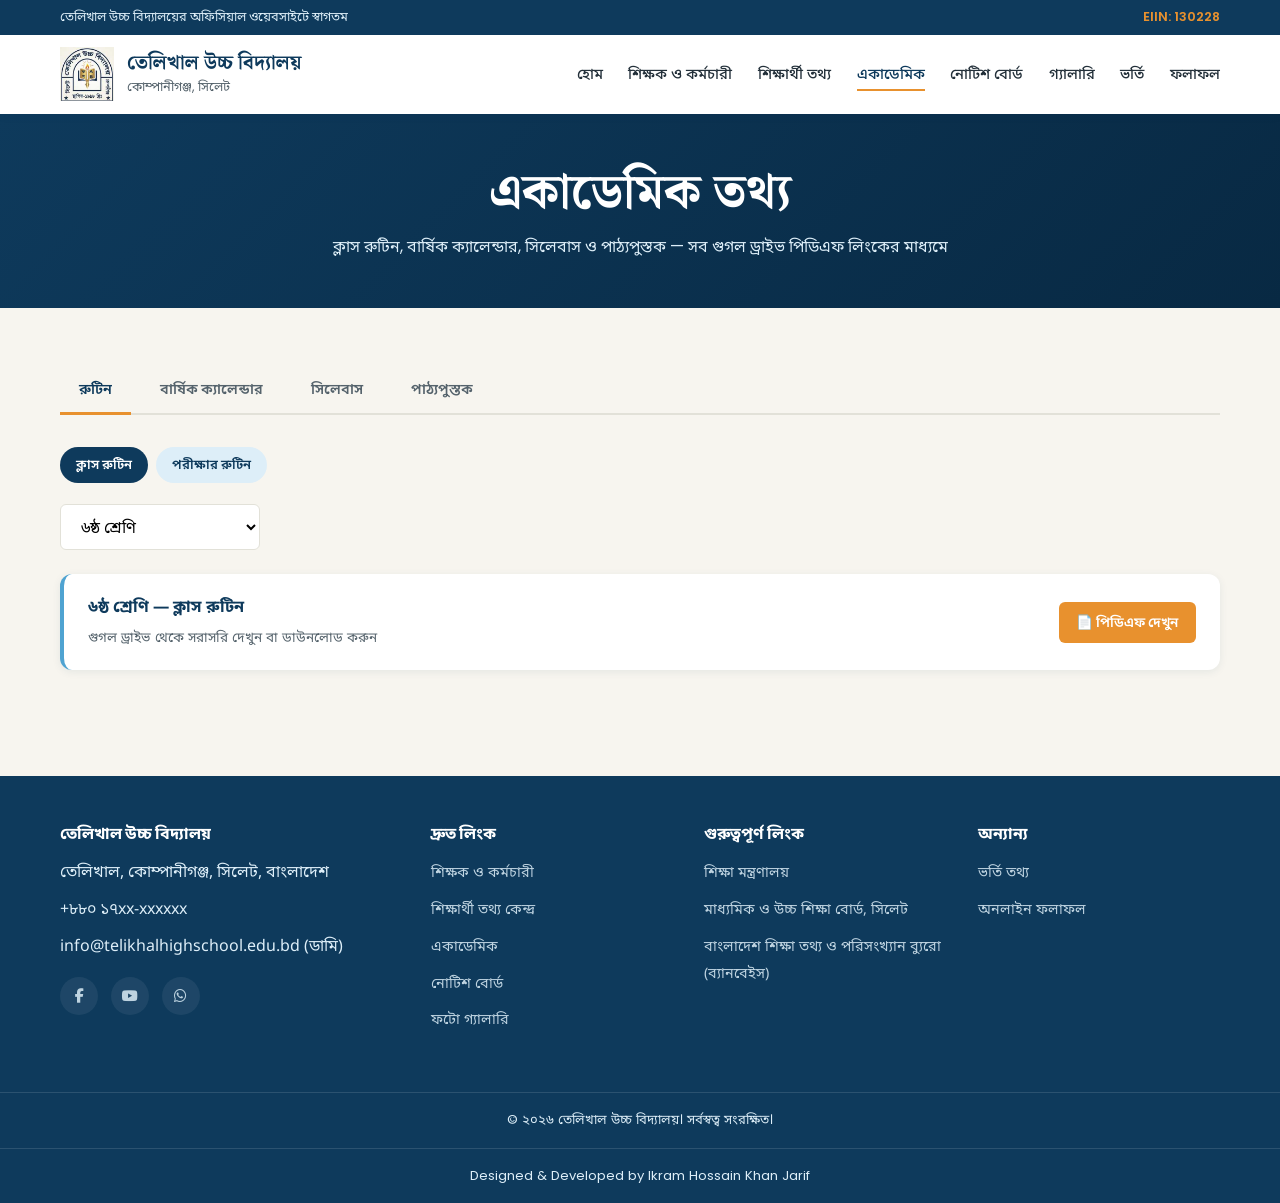
==== academic.html @ de949cfe "Add files via upload" ====
<!DOCTYPE html>
<html lang="bn">
<head>
<meta charset="UTF-8">
<meta name="viewport" content="width=device-width, initial-scale=1.0">
<meta name="color-scheme" content="light">
<title>একাডেমিক | তেলিখাল উচ্চ বিদ্যালয়</title>
<meta name="description" content="তেলিখাল উচ্চ বিদ্যালয়ের ক্লাস রুটিন, বার্ষিক ক্যালেন্ডার, সিলেবাস ও পাঠ্যপুস্তক">
<link rel="icon" href="assets/images/logo/school-logo.png" type="image/png">
<link rel="preconnect" href="https://fonts.googleapis.com">
<link href="https://fonts.googleapis.com/css2?family=Noto+Serif+Bengali:wght@500;600;700&family=Noto+Sans+Bengali:wght@400;500;600;700&family=Poppins:wght@400;500;600;700&display=swap" rel="stylesheet">
<link rel="stylesheet" href="https://cdnjs.cloudflare.com/ajax/libs/font-awesome/6.7.2/css/all.min.css" > 
<link rel="stylesheet" href="assets/css/base.css">
<link rel="stylesheet" href="assets/css/layout.css">
<link rel="stylesheet" href="assets/css/components.css">
<link rel="stylesheet" href="assets/css/pages/teachers.css">
<link rel="stylesheet" href="assets/css/pages/academic.css">
</head>
<body>

<!-- ===================== Header ===================== -->
<header class="site-header">
  <div class="header-top">
    <div class="container">
      <span>তেলিখাল উচ্চ বিদ্যালয়ের অফিসিয়াল ওয়েবসাইটে স্বাগতম</span>
      <span class="eiin school-eiin">EIIN: ...</span>
    </div>
  </div>
  <div class="header-main">
    <div class="container">
      <div class="brand">
        <!-- ছবির স্পেসিফিকেশন (লোগো): ফরম্যাট PNG (transparent) অথবা SVG — WebP নয়, কারণ লোগো ছোট ও transparency/sharpness জরুরি
             ডাইমেনশন: 512x512px সোর্স (দেখানো হয় 54x54px এ) | ম্যাক্স সাইজ: ~30-50KB (SVG হলে আরও ছোট) -->
        <img class="school-logo" src="assets/images/logo/school-logo.png" alt="স্কুল লোগো" onerror="this.src='https://via.placeholder.com/54x54.png?text=Logo'">
        <div class="brand-name">
          <h1 class="school-name-bn">তেলিখাল উচ্চ বিদ্যালয়</h1>
          <p>কোম্পানীগঞ্জ, সিলেট</p>
        </div>
      </div>
      <nav class="navbar">
        <ul class="nav-list" id="nav-list"></ul>
      </nav>
      <button class="nav-toggle" aria-label="মেনু খুলুন"><span></span><span></span><span></span></button>
    </div>
  </div>
</header>

<!-- ===================== Page Banner ===================== -->
<section class="page-banner">
  <div class="container">
    <h1>একাডেমিক তথ্য</h1>
    <p>ক্লাস রুটিন, বার্ষিক ক্যালেন্ডার, সিলেবাস ও পাঠ্যপুস্তক — সব গুগল ড্রাইভ পিডিএফ লিংকের মাধ্যমে</p>
  </div>
</section>

<div class="container">
  <section class="section">

    <!-- Tabs -->
    <div class="academic-tabs">
      <button class="academic-tab-btn active" data-target="panel-routine">রুটিন</button>
      <button class="academic-tab-btn" data-target="panel-calendar">বার্ষিক ক্যালেন্ডার</button>
      <button class="academic-tab-btn" data-target="panel-syllabus">সিলেবাস</button>
      <button class="academic-tab-btn" data-target="panel-textbook">পাঠ্যপুস্তক</button>
    </div>

    <!-- ===== Routine Panel (২টা সাব-ট্যাব: ক্লাস রুটিন ও পরীক্ষার রুটিন) ===== -->
    <div class="academic-panel active" id="panel-routine">
      <div class="academic-subtabs">
        <button class="academic-subtab-btn active" data-subtarget="subpanel-class-routine">ক্লাস রুটিন</button>
        <button class="academic-subtab-btn" data-subtarget="subpanel-exam-routine">পরীক্ষার রুটিন</button>
      </div>

      <div class="academic-subpanel active" id="subpanel-class-routine">
        <div class="academic-selector" id="routine-selector"></div>
        <div id="routine-link-wrap"></div>
      </div>

      <div class="academic-subpanel" id="subpanel-exam-routine">
        <div class="academic-selector" id="exam-routine-selector"></div>
        <div id="exam-routine-link-wrap"></div>
      </div>
    </div>

    <!-- ===== Calendar Panel ===== -->
    <div class="academic-panel" id="panel-calendar">
      <div id="calendar-pdf-wrap"></div>

      <p class="routine-updated" id="academic-year-label" style="margin-top:2rem;"></p>
      <div class="section-title" style="text-align:left; margin-bottom:1rem;"><h3><span>গুরুত্বপূর্ণ দিন ও ইভেন্ট</span></h3></div>
      <div class="event-list" id="event-list"></div>

      <div class="section-title" style="text-align:left; margin: 2rem 0 1rem;"><h3><span>সাধারণ ছুটির তালিকা</span></h3></div>
      <div class="holiday-grid" id="holiday-grid"></div>
    </div>

    <!-- ===== Syllabus Panel ===== -->
    <div class="academic-panel" id="panel-syllabus">
      <div class="academic-selector" id="syllabus-selector"></div>
      <div class="subject-resource-list" id="syllabus-list-wrap"></div>
    </div>

    <!-- ===== Textbook Panel ===== -->
    <div class="academic-panel" id="panel-textbook">
      <div class="academic-selector" id="textbook-selector"></div>
      <div class="subject-resource-list" id="textbook-list-wrap"></div>
    </div>

  </section>
</div>

<!-- ===================== Footer ===================== -->
<footer class="site-footer">
  <div class="container footer-grid">
    <div>
      <h4 class="school-name-bn">তেলিখাল উচ্চ বিদ্যালয়</h4>
      <ul id="footer-contact"></ul>
      <div class="footer-social" id="footer-social"></div>
    </div>
    <div>
      <h4>দ্রুত লিংক</h4>
      <ul id="footer-quick-links"></ul>
    </div>
    <div>
      <h4>গুরুত্বপূর্ণ লিংক</h4>
      <ul id="footer-important-links"></ul>
    </div>
    <div>
      <h4>অন্যান্য</h4>
      <ul>
        <li><a href="admission.html">ভর্তি তথ্য</a></li>
        <li><a href="result.html">অনলাইন ফলাফল</a></li>
      </ul>
    </div>
  </div>
  <div class="footer-bottom">
    &copy; ২০২৬ তেলিখাল উচ্চ বিদ্যালয়। সর্বস্বত্ব সংরক্ষিত।
  </div>
  <div class="footer-bottom">
 <a href="https://jarif.is-a.dev" target="_blank" rel="noopener noreferrer">Designed & Developed by Ikram Hossain Khan Jarif</a>
  </div>
</footer>

<script type="module" src="assets/js/pages/academic.js"></script>
</body>
</html>
---- assets/css/base.css ----
/* =========================================================
   তেলিখাল উচ্চ বিদ্যালয় — Design Tokens
   ========================================================= */

:root {
  color-scheme: light; 

  /* ---- Core Palette ---- */
  --color-navy-deep:     #0E3A5C;  /*  প্রাইমারি, হেডার */
  --color-navy-darker:   #082943;  /*  hover/active শেড */
  --color-sky-blue:      #4FA3D1;  /*  সেকেন্ডারি */
  --color-sky-light:     #DDEEF8;  /*  ব্যাকগ্রাউন্ড টিন্ট */
  --color-amber:         #E8912E;  /* অ্যাকসেন্ট/CTA */
  --color-amber-dark:    #C97418;  /* amber hover */
  --color-paddy-green:   #4C8C6B;  
  --color-limestone:     #F7F5EF;  /*মূল ব্যাকগ্রাউন্ড */
  --color-white:         #FFFFFF;
  --color-ink:           #23303A;  /* মূল টেক্সট রঙ */
  --color-ink-soft:      #55636C;  /* সেকেন্ডারি টেক্সট */
  --color-border:        #E2E1D8;
  --color-danger:        #C0392B;

  /* ---- Typography ---- */
  --font-display: 'Noto Serif Bengali', 'Noto Sans Bengali', sans-serif; /* শিরোনাম  */
  --font-body:    'Noto Sans Bengali', 'Hind Siliguri', sans-serif;      /* মূল লেখা */
  --font-ui:      'Poppins', 'Noto Sans Bengali', sans-serif;            /* সংখ্যা, লেবেল, বাটন */

  --fs-h1: clamp(1.9rem, 1.5rem + 2vw, 3.2rem);
  --fs-h2: clamp(1.5rem, 1.2rem + 1.2vw, 2.3rem);
  --fs-h3: clamp(1.15rem, 1rem + 0.6vw, 1.5rem);
  --fs-body: 1rem;
  --fs-small: 0.875rem;

  /* ---- Spacing / Radius / Shadow ---- */
  --radius-sm: 6px;
  --radius-md: 12px;
  --radius-lg: 20px;
  --shadow-sm: 0 2px 8px rgba(14, 58, 92, 0.08);
  --shadow-md: 0 8px 24px rgba(14, 58, 92, 0.12);
  --shadow-lg: 0 16px 40px rgba(14, 58, 92, 0.18);

  --transition-base: 0.3s cubic-bezier(0.4, 0, 0.2, 1);
  --container-max: 1200px;
}

/* ---- Reset ---- */
*, *::before, *::after { box-sizing: border-box; margin: 0; padding: 0; }

html { scroll-behavior: smooth; }

body {
  font-family: var(--font-body);
  font-size: var(--fs-body);
  color: var(--color-ink);
  background: var(--color-limestone);
  line-height: 1.7;
  -webkit-font-smoothing: antialiased;
}

h1, h2, h3, h4 {
  font-family: var(--font-display);
  color: var(--color-navy-deep);
  line-height: 1.3;
  font-weight: 700;
}
h1 { font-size: var(--fs-h1); }
h2 { font-size: var(--fs-h2); }
h3 { font-size: var(--fs-h3); }

a { color: inherit; text-decoration: none; }
img { max-width: 100%; display: block; }
ul { list-style: none; }
button { font-family: inherit; cursor: pointer; border: none; background: none; }

.container {
  width: 100%;
  max-width: var(--container-max);
  margin-inline: auto;
  padding-inline: 1.25rem;
}

.section { padding-block: clamp(2.5rem, 2rem + 2vw, 5rem); }
.section-title {
  text-align: center;
  margin-bottom: 2rem;
  position: relative;
}
.section-title span {
  display: inline-block;
  padding-bottom: 0.6rem;
  border-bottom: 3px solid var(--color-amber);
}

/* ---- Reusable Buttons ---- */
.btn {
  display: inline-flex;
  align-items: center;
  gap: 0.5rem;
  font-family: var(--font-ui);
  font-weight: 600;
  font-size: var(--fs-small);
  padding: 0.7rem 1.4rem;
  border-radius: var(--radius-sm);
  transition: all var(--transition-base);
}
.btn-primary {
  background: var(--color-amber);
  color: var(--color-white);
}
.btn-primary:hover { background: var(--color-amber-dark); transform: translateY(-2px); }
.btn-outline {
  background: transparent;
  border: 1.5px solid var(--color-navy-deep);
  color: var(--color-navy-deep);
}
.btn-outline:hover { background: var(--color-navy-deep); color: var(--color-white); }

/* ---- Reduced Motion ---- */
@media (prefers-reduced-motion: reduce) {
  *, *::before, *::after {
    animation-duration: 0.01ms !important;
    animation-iteration-count: 1 !important;
    transition-duration: 0.01ms !important;
    scroll-behavior: auto !important;
  }
}

/* ---- Scroll Reveal Utility ---- */
.reveal-on-scroll {
  opacity: 0;
  transform: translateY(24px);
  transition: opacity 0.6s ease, transform 0.6s ease;
}
.reveal-on-scroll.revealed {
  opacity: 1;
  transform: translateY(0);
}

/* ---- Focus visibility ---- */
a:focus-visible, button:focus-visible, input:focus-visible {
  outline: 3px solid var(--color-amber);
  outline-offset: 2px;
}
---- assets/css/layout.css ----
/* ===================== Header ===================== */
.site-header {
  position: sticky;
  top: 0;
  z-index: 100;
  background: var(--color-white);
  box-shadow: var(--shadow-sm);
}
.header-top {
  background: var(--color-navy-deep);
  color: var(--color-sky-light);
  font-family: var(--font-ui);
  font-size: 0.8rem;
}
.header-top .container {
  display: flex;
  justify-content: space-between;
  align-items: center;
  padding-block: 0.4rem;
  flex-wrap: wrap;
  gap: 0.3rem;
}
.header-top .eiin { color: var(--color-amber); font-weight: 600; }

.header-main .container {
  display: flex;
  align-items: center;
  justify-content: space-between;
  padding-block: 0.8rem;
  gap: 1rem;
}
.brand {
  display: flex;
  align-items: center;
  gap: 0.8rem;
}
.brand img { width: 54px; height: 54px; border-radius: 0%; object-fit: cover; }
.brand-name h1 { font-size: 1.25rem; margin: 0; color: var(--color-navy-deep); }
.brand-name p { font-size: 0.8rem; color: var(--color-ink-soft); font-family: var(--font-ui); }

.navbar { display: flex; align-items: center; }
.nav-list { display: flex; gap: 1.6rem; font-family: var(--font-ui); font-weight: 500; font-size: 0.92rem; }
.nav-list a {
  position: relative;
  padding-block: 0.3rem;
  color: var(--color-ink);
  transition: color var(--transition-base);
}
.nav-list a::after {
  content: "";
  position: absolute;
  left: 0; bottom: -2px;
  width: 0; height: 2px;
  background: var(--color-amber);
  transition: width var(--transition-base);
}
.nav-list a:hover, .nav-list a.active { color: var(--color-navy-deep); }
.nav-list a:hover::after, .nav-list a.active::after { width: 100%; }

.nav-toggle {
  display: none;
  flex-direction: column;
  gap: 5px;
}
.nav-toggle span { width: 26px; height: 3px; background: var(--color-navy-deep); border-radius: 2px; }

@media (max-width: 860px) {
  .nav-toggle { display: flex; }
  .navbar {
    position: fixed;
    top: 0; right: -100%;
    width: min(78vw, 320px);
    height: 100vh;
    background: var(--color-white);
    flex-direction: column;
    align-items: flex-start;
    padding: 5rem 1.5rem 2rem;
    box-shadow: var(--shadow-lg);
    transition: right var(--transition-base);
    z-index: 200;
  }
  .navbar.open { right: 0; }
  .nav-list { flex-direction: column; gap: 1.4rem; }
}


.nav-backdrop {
  position: fixed;
  inset: 0;
  background: rgba(14, 58, 92, 0.45);
  opacity: 0;
  visibility: hidden;
  transition: opacity var(--transition-base), visibility var(--transition-base);
  z-index: 90;
}
.nav-backdrop.open { opacity: 1; visibility: visible; }

/* ===================== Hero Slider ===================== */
.hero-slider {
  position: relative;
  height: min(72vh, 560px);
  overflow: hidden;
  color: var(--color-white);
}
.hero-slide {
  position: absolute;
  inset: 0;
  opacity: 0;
  transform: scale(1.04);
  transition: opacity 1s ease, transform 6s ease;
  background-size: cover;
  background-position: center;
  display: flex;
  align-items: center;
}
.hero-slide.active { opacity: 1; transform: scale(1); z-index: 2; }
.hero-slide::before {
  content: "";
  position: absolute; inset: 0;
  background: linear-gradient(to top, rgba(14,58,92,0.85), rgba(14,58,92,0.35));
}
.hero-slide-content { position: relative; z-index: 3; max-width: 620px; padding: 0 1.25rem; }
.hero-slide-content h2 { color: var(--color-white); font-size: var(--fs-h1); margin-bottom: 0.8rem; }
.hero-slide-content p { font-size: 1.05rem; color: var(--color-sky-light); margin-bottom: 1.4rem; }

.hero-dots {
  position: absolute;
  bottom: 1.2rem; left: 50%;
  transform: translateX(-50%);
  display: flex; gap: 0.5rem;
  z-index: 4;
}
.hero-dots button {
  width: 10px; height: 10px; border-radius: 50%;
  background: rgba(255,255,255,0.5);
  transition: all var(--transition-base);
}
.hero-dots button.active { background: var(--color-amber); width: 28px; border-radius: 6px; }

/* ===================== Main Grid (content + sidebar) ===================== */
.home-grid {
  display: grid;
  grid-template-columns: 2.3fr 1fr;
  gap: 2rem;
  align-items: start;
}
@media (max-width: 960px) {
  .home-grid { grid-template-columns: 1fr; }
}

/* ===================== Sidebar / Notice Widget ===================== */
.sidebar-widget {
  background: var(--color-white);
  border-radius: var(--radius-md);
  box-shadow: var(--shadow-sm);
  padding: 1.4rem;
  border-top: 4px solid var(--color-amber);
}
.sidebar-widget h3 {
  display: flex; align-items: center; gap: 0.5rem;
  margin-bottom: 1rem;
  font-size: 1.15rem;
}
.notice-item {
  display: block;
  padding: 0.8rem 0;
  border-bottom: 1px dashed var(--color-border);
}
.notice-item:last-child { border-bottom: none; }
.notice-item .badge {
  font-family: var(--font-ui);
  font-size: 0.7rem;
  color: var(--color-danger);
  font-weight: 600;
}
.notice-item h4 { font-size: 0.95rem; color: var(--color-ink); margin: 0.2rem 0; font-family: var(--font-body); font-weight: 600; }
.notice-item time { font-size: 0.78rem; color: var(--color-ink-soft); font-family: var(--font-ui); }

/* ===================== Footer ===================== */
.site-footer {
  background: var(--color-navy-deep);
  color: var(--color-sky-light);
  margin-top: 3rem;
}
.footer-grid {
  display: grid;
  grid-template-columns: 1.4fr 1fr 1fr 1fr;
  gap: 2rem;
  padding-block: 3rem;
}
@media (max-width: 760px) {
  .footer-grid { grid-template-columns: 1fr 1fr; }
}
.footer-grid h4 { color: var(--color-white); font-size: 1rem; margin-bottom: 1rem; font-family: var(--font-ui); }
.footer-grid ul li { margin-bottom: 0.6rem; }
.footer-grid a { color: var(--color-sky-light); opacity: 0.85; font-size: 0.9rem; transition: opacity var(--transition-base); }
.footer-grid a:hover { opacity: 1; color: var(--color-amber); }
.footer-social { display: flex; gap: 0.8rem; margin-top: 1rem; }
.footer-social a {
  width: 38px; height: 38px;
  display: grid; place-items: center;
  background: rgba(255,255,255,0.08);
  border-radius: 50%;
}
.footer-social a:hover { background: var(--color-amber); }
.footer-bottom {
  text-align: center;
  padding: 1rem;
  font-size: 0.82rem;
  border-top: 1px solid rgba(255,255,255,0.12);
  font-family: var(--font-ui);
}
---- assets/css/components.css ----
/* ===================== Loading / Error States ===================== */
.loading-state, .error-state {
  display: flex; flex-direction: column; align-items: center;
  gap: 0.8rem; padding: 2.5rem 1rem; color: var(--color-ink-soft);
  font-family: var(--font-ui); font-size: 0.9rem;
}
.spinner {
  width: 34px; height: 34px;
  border: 4px solid var(--color-sky-light);
  border-top-color: var(--color-navy-deep);
  border-radius: 50%;
  animation: spin 0.8s linear infinite;
}
@keyframes spin { to { transform: rotate(360deg); } }

/* ===================== Message / Bani Cards (Headmaster, SMC) ===================== */
.message-grid {
  display: grid;
  grid-template-columns: 1fr 1fr;
  gap: 1.5rem;
}
@media (max-width: 760px) { .message-grid { grid-template-columns: 1fr; } }

.message-card {
  background: var(--color-white);
  border-radius: var(--radius-md);
  box-shadow: var(--shadow-sm);
  padding: 1.6rem;
  display: flex;
  gap: 1rem;
  transition: transform var(--transition-base);
}
.message-card:hover { transform: translateY(-4px); box-shadow: var(--shadow-md); }
.message-card img {
  width: 84px; height: 84px;
  border-radius: 50%;
  object-fit: cover;
  border: 3px solid var(--color-sky-light);
  flex-shrink: 0;
}
.message-card .name { font-weight: 700; color: var(--color-navy-deep); font-family: var(--font-body); }
.message-card .role { font-size: 0.82rem; color: var(--color-amber-dark); font-family: var(--font-ui); margin-bottom: 0.6rem; }
.message-card p.quote { font-size: 0.92rem; color: var(--color-ink-soft); font-style: italic; }

/* ===================== Card Grid (Teachers / Students / Achievements) ===================== */
.card-grid {
  display: grid;
  grid-template-columns: repeat(auto-fill, minmax(210px, 1fr));
  gap: 1.4rem;
}
.info-card {
  background: var(--color-white);
  border-radius: var(--radius-md);
  overflow: hidden;
  box-shadow: var(--shadow-sm);
  cursor: pointer;
  transition: transform var(--transition-base), box-shadow var(--transition-base);
  border: 1px solid var(--color-border);
}
.info-card:hover, .info-card:focus-visible { transform: translateY(-6px); box-shadow: var(--shadow-md); }
/* টাচ ডিভাইসে হোভার আটকে থেকে জ্যাঙ্ক এড়াতে - ট্যাপে হালকা স্কেল রেসপন্স */
@media (hover: none) {
  .info-card:hover { transform: none; box-shadow: var(--shadow-sm); }
  .info-card:active { transform: scale(0.97); }
}
.info-card .photo-wrap { aspect-ratio: 1/1; overflow: hidden; background: var(--color-sky-light); }
.info-card img { width: 100%; height: 100%; object-fit: cover; transition: transform var(--transition-base); }
.info-card:hover img { transform: scale(1.06); }

/* ছবি না থাকলে/লোড ব্যর্থ হলে নামের অক্ষর দিয়ে অ্যাভাটার */
.photo-wrap .avatar-fallback {
  width: 100%; height: 100%;
  display: flex; align-items: center; justify-content: center;
  font-family: var(--font-display);
  font-size: 2.6rem;
  font-weight: 700;
  color: var(--color-white);
}
.modal-header .avatar-fallback {
  width: 90px; height: 90px;
  border-radius: 50%;
  display: flex; align-items: center; justify-content: center;
  font-family: var(--font-display);
  font-size: 1.8rem;
  font-weight: 700;
  color: var(--color-white);
  border: 3px solid var(--color-sky-light);
  flex-shrink: 0;
}
.message-card .avatar-fallback {
  width: 84px; height: 84px;
  border-radius: 50%;
  display: flex; align-items: center; justify-content: center;
  font-family: var(--font-display);
  font-size: 1.7rem;
  font-weight: 700;
  color: var(--color-white);
  border: 3px solid var(--color-sky-light);
  flex-shrink: 0;
}
.info-card .card-body { padding: 0.9rem 1rem 1.1rem; }
.info-card .card-name { font-weight: 700; color: var(--color-navy-deep); font-size: 1rem; margin-bottom: 0.2rem; }
.info-card .card-role { font-size: 0.82rem; color: var(--color-ink-soft); font-family: var(--font-ui); }
.info-card .card-tag {
  display: inline-block;
  margin-top: 0.5rem;
  font-size: 0.72rem;
  font-family: var(--font-ui);
  font-weight: 600;
  color: var(--color-paddy-green);
  background: rgba(76,140,107,0.12);
  padding: 0.2rem 0.6rem;
  border-radius: 20px;
}

/* ===================== Achievement Cards ===================== */
.achievement-grid {
  display: grid;
  grid-template-columns: repeat(auto-fit, minmax(220px, 1fr));
  gap: 1.2rem;
}
.achievement-card {
  background: var(--color-white);
  border-radius: var(--radius-md);
  padding: 1.4rem;
  text-align: center;
  box-shadow: var(--shadow-sm);
  border-bottom: 3px solid var(--color-amber);
}
.achievement-card .icon { font-size: 1.8rem; margin-bottom: 0.6rem; }
.achievement-card .year { font-family: var(--font-ui); font-size: 0.78rem; color: var(--color-sky-blue); font-weight: 700; }
.achievement-card h4 { font-size: 1rem; margin: 0.4rem 0; }
.achievement-card p { font-size: 0.85rem; color: var(--color-ink-soft); }

/* ===================== Modal ===================== */
.modal-overlay {
  position: fixed; inset: 0;
  background: rgba(14,58,92,0.55);
  display: flex; align-items: center; justify-content: center;
  padding: 1rem;
  opacity: 0; visibility: hidden;
  transition: opacity var(--transition-base), visibility var(--transition-base);
  z-index: 1000;
}
.modal-overlay.open { opacity: 1; visibility: visible; }
.modal-box {
  background: var(--color-white);
  border-radius: var(--radius-lg);
  max-width: 480px; width: 100%;
  max-height: 88vh;
  overflow-y: auto;
  padding: 2rem;
  position: relative;
  transform: translateY(20px) scale(0.97);
  transition: transform var(--transition-base);
}
.modal-overlay.open .modal-box { transform: translateY(0) scale(1); }
.modal-box.modal-wide { max-width: 720px; }
.modal-close {
  position: absolute; top: 1rem; right: 1rem;
  width: 34px; height: 34px;
  border-radius: 50%;
  background: var(--color-limestone);
  display: grid; place-items: center;
  font-size: 1.2rem;
  color: var(--color-ink);
}
.modal-close:hover { background: var(--color-amber); color: var(--color-white); }
.modal-header { display: flex; gap: 1rem; align-items: center; margin-bottom: 1.2rem; }
.modal-header.modal-header-noimg { display: block; }
.modal-header img { width: 90px; height: 90px; border-radius: 50%; object-fit: cover; border: 3px solid var(--color-sky-light); }
.modal-body dl { display: grid; grid-template-columns: auto 1fr; gap: 0.5rem 1rem; font-size: 0.9rem; }
.modal-body dt { color: var(--color-ink-soft); font-family: var(--font-ui); }
.modal-body dd { color: var(--color-ink); font-weight: 600; }
.modal-body .address-note { margin-top: 1rem; font-size: 0.92rem; color: var(--color-ink-soft); border-top: 1px dashed var(--color-border); padding-top: 1rem; }

/* ===================== Skeleton shimmer (lazy loading placeholder) ===================== */
.skeleton-card {
  background: linear-gradient(90deg, var(--color-border) 25%, #f0efe8 37%, var(--color-border) 63%);
  background-size: 400% 100%;
  animation: shimmer 1.4s ease infinite;
  border-radius: var(--radius-md);
  aspect-ratio: 3/4;
}
@keyframes shimmer { 0% { background-position: 100% 50%; } 100% { background-position: 0 50%; } }

/* ===================== Google Map Widget ===================== */
.map-widget { border-radius: var(--radius-md); overflow: hidden; box-shadow: var(--shadow-sm); }
.map-widget iframe { width: 100%; height: 320px; border: 0; display: block; }
---- assets/css/pages/teachers.css ----
/* শিক্ষক ও কর্মচারী পেজ */
.page-banner {
  background: linear-gradient(135deg, var(--color-navy-deep), var(--color-navy-darker));
  color: var(--color-white);
  padding-block: 3rem;
  text-align: center;
}
.page-banner h1 { color: var(--color-white); }
.page-banner p { color: var(--color-sky-light); font-family: var(--font-ui); margin-top: 0.4rem; }

.section-divider {
  text-align: center;
  margin: 3rem 0 1.5rem;
}
---- assets/css/pages/academic.css ----
/* ===================== Tabs ===================== */
.academic-tabs {
  display: flex;
  flex-wrap: wrap;
  gap: 0.6rem;
  margin-bottom: 2rem;
  border-bottom: 2px solid var(--color-border);
}
.academic-tab-btn {
  font-family: var(--font-ui);
  font-weight: 600;
  font-size: 0.9rem;
  padding: 0.8rem 1.2rem;
  color: var(--color-ink-soft);
  border-bottom: 3px solid transparent;
  margin-bottom: -2px;
  transition: color var(--transition-base), border-color var(--transition-base);
}
.academic-tab-btn:hover { color: var(--color-navy-deep); }
.academic-tab-btn.active { color: var(--color-navy-deep); border-color: var(--color-amber); }
.academic-panel { display: none; }
.academic-panel.active { display: block; }

/* ===================== Sub-tabs (রুটিন প্যানেলের ভেতরে) ===================== */
.academic-subtabs {
  display: flex;
  flex-wrap: wrap;
  gap: 0.5rem;
  margin-bottom: 1.3rem;
}
.academic-subtab-btn {
  font-family: var(--font-ui);
  font-weight: 600;
  font-size: 0.82rem;
  padding: 0.5rem 1rem;
  border-radius: 20px;
  color: var(--color-navy-deep);
  background: var(--color-sky-light);
  transition: background var(--transition-base), color var(--transition-base);
}
.academic-subtab-btn:hover { background: var(--color-sky-blue); color: var(--color-white); }
.academic-subtab-btn.active { background: var(--color-navy-deep); color: var(--color-white); }
.academic-subpanel { display: none; }
.academic-subpanel.active { display: block; }

/* ===================== Class / Group Selector ===================== */
.academic-selector {
  display: flex;
  flex-wrap: wrap;
  gap: 0.8rem;
  margin-bottom: 1.5rem;
}
.academic-select {
  font-family: var(--font-ui);
  font-size: 16px;
  padding: 0.6rem 1rem;
  border-radius: var(--radius-sm);
  border: 1.5px solid var(--color-border);
  background: var(--color-white);
  min-height: 44px;
  min-width: 200px;
}

/* ===================== PDF Resource Card (রুটিন/ক্যালেন্ডার) ===================== */
.pdf-resource-card {
  background: var(--color-white);
  border-radius: var(--radius-md);
  box-shadow: var(--shadow-sm);
  padding: 1.3rem 1.5rem;
  display: flex;
  flex-wrap: wrap;
  gap: 1rem;
  justify-content: space-between;
  align-items: center;
  border-left: 4px solid var(--color-sky-blue);
}
.pdf-resource-card-highlight { border-left-color: var(--color-amber); }
.pdf-resource-title { font-weight: 700; color: var(--color-navy-deep); font-size: 1.02rem; margin-bottom: 0.2rem; }
.pdf-resource-sub { font-size: 0.85rem; color: var(--color-ink-soft); font-family: var(--font-ui); }

.pdf-link-btn {
  display: inline-flex;
  align-items: center;
  gap: 0.4rem;
  font-family: var(--font-ui);
  font-size: 0.85rem;
  font-weight: 600;
  color: var(--color-white);
  background: var(--color-amber);
  padding: 0.55rem 1.1rem;
  border-radius: var(--radius-sm);
  transition: background var(--transition-base);
  white-space: nowrap;
}
.pdf-link-btn:hover { background: var(--color-amber-dark); }
.pdf-link-btn-sm { padding: 0.4rem 0.85rem; font-size: 0.8rem; }

/* ===================== Subject List (সিলেবাস/পাঠ্যপুস্তক) ===================== */
.subject-resource-list {
  display: flex;
  flex-direction: column;
  gap: 0.7rem;
}
.subject-resource-row {
  background: var(--color-white);
  border-radius: var(--radius-sm);
  box-shadow: var(--shadow-sm);
  padding: 0.8rem 1.1rem;
  display: flex;
  align-items: center;
  justify-content: space-between;
  gap: 1rem;
  flex-wrap: wrap;
}
.subject-name { font-weight: 600; color: var(--color-ink); font-size: 0.95rem; }

/* ===================== Calendar Highlights (গুরুত্বপূর্ণ দিন ও ছুটি) ===================== */
.routine-updated { font-size: 0.8rem; color: var(--color-ink-soft); font-family: var(--font-ui); margin-bottom: 1rem; }

.event-list { display: flex; flex-direction: column; gap: 0.9rem; }
.event-item {
  display: flex;
  gap: 1rem;
  align-items: flex-start;
  background: var(--color-white);
  border-radius: var(--radius-md);
  box-shadow: var(--shadow-sm);
  padding: 1rem 1.2rem;
  border-left: 4px solid var(--color-amber);
}
.event-date {
  font-family: var(--font-ui);
  font-weight: 700;
  color: var(--color-navy-deep);
  font-size: 0.85rem;
  min-width: 92px;
}
.event-title { font-weight: 700; margin-bottom: 0.2rem; }
.event-type-badge {
  display: inline-block;
  font-family: var(--font-ui);
  font-size: 0.7rem;
  font-weight: 600;
  color: var(--color-paddy-green);
  background: rgba(76,140,107,0.12);
  padding: 0.15rem 0.6rem;
  border-radius: 20px;
}

.holiday-grid {
  display: grid;
  grid-template-columns: repeat(auto-fill, minmax(220px, 1fr));
  gap: 1rem;
}
.holiday-card {
  background: var(--color-white);
  border-radius: var(--radius-md);
  box-shadow: var(--shadow-sm);
  padding: 1rem 1.2rem;
  border-bottom: 3px solid var(--color-sky-blue);
}
.holiday-card .title { font-weight: 700; color: var(--color-navy-deep); margin-bottom: 0.3rem; }
.holiday-card .date { font-size: 0.82rem; color: var(--color-ink-soft); font-family: var(--font-ui); }

@media (max-width: 500px) {
  .pdf-resource-card { flex-direction: column; align-items: flex-start; }
  .pdf-link-btn { width: 100%; justify-content: center; }
}
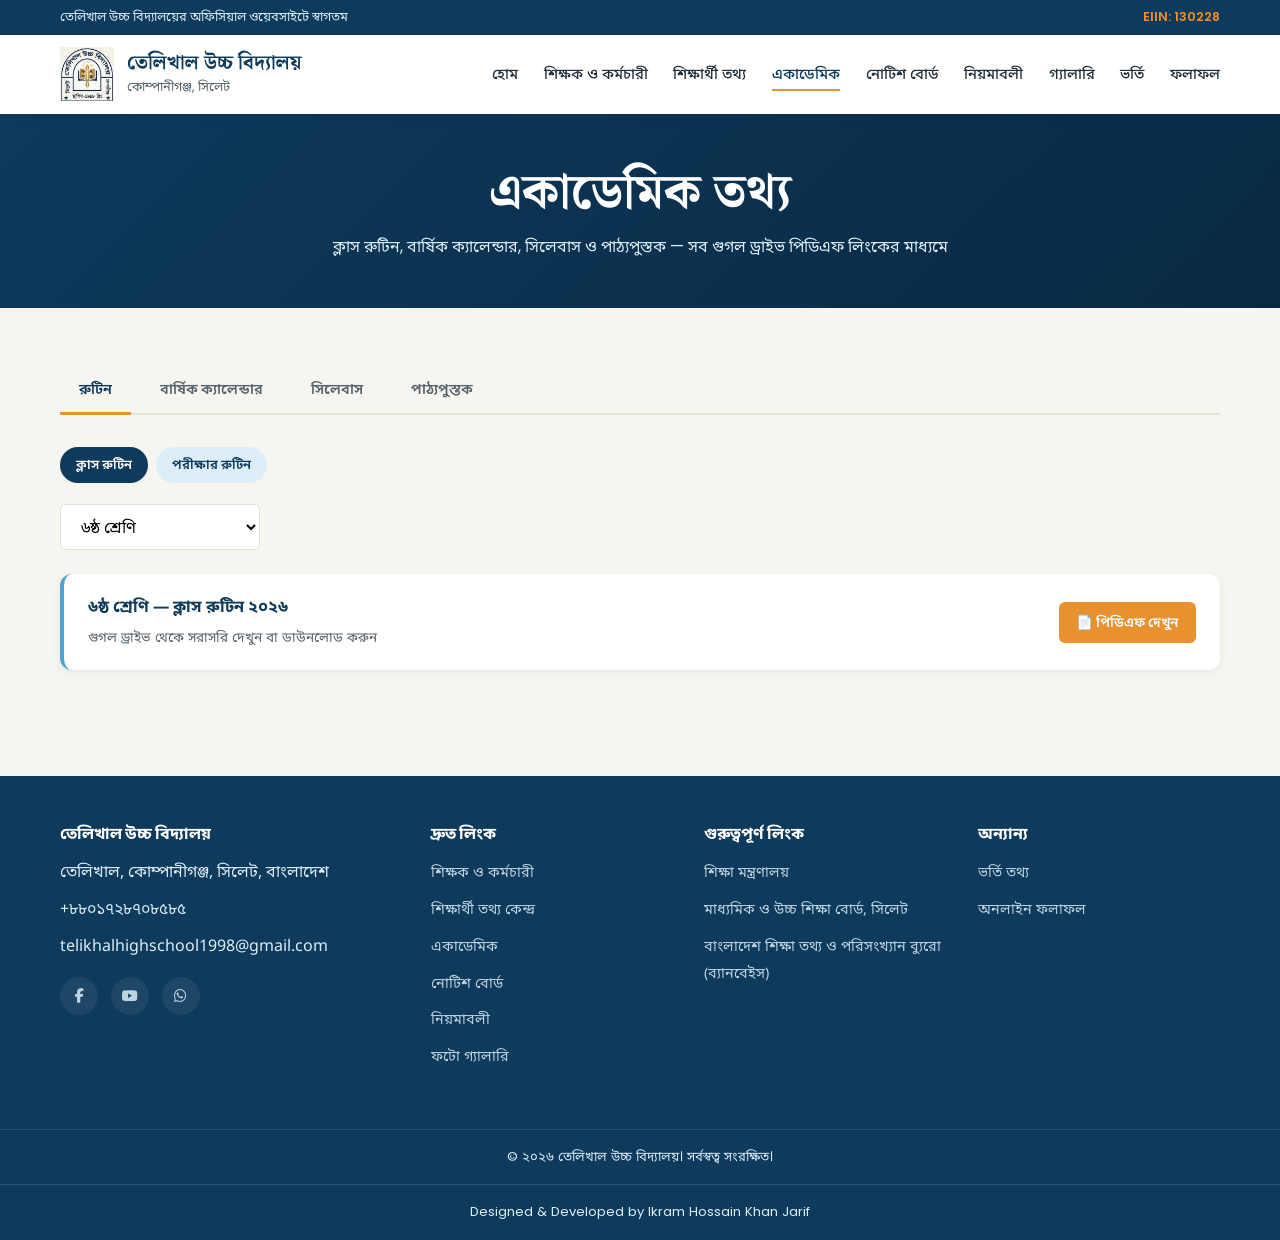
==== commit f5467590: "Add files via upload" ====
--- a/academic.html
+++ b/academic.html
@@ -6,6 +6,24 @@
 <meta name="color-scheme" content="light">
 <title>একাডেমিক | তেলিখাল উচ্চ বিদ্যালয়</title>
 <meta name="description" content="তেলিখাল উচ্চ বিদ্যালয়ের ক্লাস রুটিন, বার্ষিক ক্যালেন্ডার, সিলেবাস ও পাঠ্যপুস্তক">
+
+<!-- SEO: Canonical URL -->
+<link rel="canonical" href="https://tkhs.edu.bd/academic.html">
+
+
+<meta property="og:type" content="website">
+<meta property="og:site_name" content="তেলিখাল উচ্চ বিদ্যালয় | Telikhal High School">
+<meta property="og:title" content="একাডেমিক |তেলিখাল উচ্চ বিদ্যালয় | Telikhal High School | কোম্পানীগঞ্জ, সিলেট">
+<meta property="og:description" content="তেলিখাল উচ্চ বিদ্যালয়ের ক্লাস রুটিন, বার্ষিক ক্যালেন্ডার, সিলেবাস ও পাঠ্যপুস্তক">
+<meta property="og:image" content="https://tkhs.edu.bd/assets/images/logo/school-logo.png">
+<meta property="og:url" content="https://tkhs.edu.bd/academic.html">
+
+<!-- SEO: Twitter Card -->
+<meta name="twitter:card" content="summary">
+<meta name="twitter:title" content="একাডেমিক |তেলিখাল উচ্চ বিদ্যালয় | Telikhal High School">
+<meta name="twitter:description" content="তেলিখাল উচ্চ বিদ্যালয়ের ক্লাস রুটিন, বার্ষিক ক্যালেন্ডার, সিলেবাস ও পাঠ্যপুস্তক">
+<meta name="twitter:image" content="https://tkhs.edu.bd/assets/images/logo/school-logo.png">
+
 <link rel="icon" href="assets/images/logo/school-logo.png" type="image/png">
 <link rel="preconnect" href="https://fonts.googleapis.com">
 <link href="https://fonts.googleapis.com/css2?family=Noto+Serif+Bengali:wght@500;600;700&family=Noto+Sans+Bengali:wght@400;500;600;700&family=Poppins:wght@400;500;600;700&display=swap" rel="stylesheet">
@@ -29,8 +47,6 @@
   <div class="header-main">
     <div class="container">
       <div class="brand">
-        <!-- ছবির স্পেসিফিকেশন (লোগো): ফরম্যাট PNG (transparent) অথবা SVG — WebP নয়, কারণ লোগো ছোট ও transparency/sharpness জরুরি
-             ডাইমেনশন: 512x512px সোর্স (দেখানো হয় 54x54px এ) | ম্যাক্স সাইজ: ~30-50KB (SVG হলে আরও ছোট) -->
         <img class="school-logo" src="assets/images/logo/school-logo.png" alt="স্কুল লোগো" onerror="this.src='https://via.placeholder.com/54x54.png?text=Logo'">
         <div class="brand-name">
           <h1 class="school-name-bn">তেলিখাল উচ্চ বিদ্যালয়</h1>
--- a/assets/css/layout.css
+++ b/assets/css/layout.css
@@ -83,7 +83,9 @@
   .nav-list { flex-direction: column; gap: 1.4rem; }
 }
 
-
+/* খালি জায়গায় ট্যাপ করলে মোবাইল মেনু বন্ধ করার ব্যাকড্রপ
+   (z-index অবশ্যই .site-header এর z-index (100) এর চেয়ে কম হতে হবে,
+   নাহলে stacking context এর কারণে এটা navbar এর লিংকের উপরে বসে ট্যাপ আটকে দেয়) */
 .nav-backdrop {
   position: fixed;
   inset: 0;
@@ -101,6 +103,11 @@
   height: min(72vh, 560px);
   overflow: hidden;
   color: var(--color-white);
+}
+/* মোবাইলে 72vh অনেক লম্বা/সরু বক্স হয়ে যায়, ফলে ল্যান্ডস্কেপ ছবি cover করতে গিয়ে
+   অতিরিক্ত ক্রপ/জুম হয়ে দেখাচ্ছিল — তাই মোবাইলে উচ্চতা কমিয়ে আনা হলো */
+@media (max-width: 600px) {
+  .hero-slider { height: 42vh; min-height: 240px; max-height: 320px; }
 }
 .hero-slide {
   position: absolute;
--- a/assets/css/components.css
+++ b/assets/css/components.css
@@ -112,25 +112,27 @@
   padding: 0.2rem 0.6rem;
   border-radius: 20px;
 }
+.info-card .card-hint {
+  font-family: var(--font-ui);
+  font-size: 0.72rem;
+  color: var(--color-sky-blue);
+  margin-top: 0.45rem;
+}
 
-/* ===================== Achievement Cards ===================== */
-.achievement-grid {
-  display: grid;
-  grid-template-columns: repeat(auto-fit, minmax(220px, 1fr));
-  gap: 1.2rem;
+/* মোবাইলে ফুল-ব্লিড স্কোয়ার ছবি অনেক বড় লাগছিল — তাই ছোট, বৃত্তাকার, বর্ডারযুক্ত করা হলো */
+@media (max-width: 600px) {
+  .info-card .photo-wrap {
+    aspect-ratio: 1/1;
+    width: 62%;
+    max-width: 108px;
+    margin: 1rem auto 0;
+    border-radius: 50%;
+    border: 3px solid var(--color-sky-light);
+    box-shadow: var(--shadow-sm);
+  }
+  .info-card .card-body { text-align: center; }
+  .info-card .photo-wrap .avatar-fallback { font-size: 1.6rem; }
 }
-.achievement-card {
-  background: var(--color-white);
-  border-radius: var(--radius-md);
-  padding: 1.4rem;
-  text-align: center;
-  box-shadow: var(--shadow-sm);
-  border-bottom: 3px solid var(--color-amber);
-}
-.achievement-card .icon { font-size: 1.8rem; margin-bottom: 0.6rem; }
-.achievement-card .year { font-family: var(--font-ui); font-size: 0.78rem; color: var(--color-sky-blue); font-weight: 700; }
-.achievement-card h4 { font-size: 1rem; margin: 0.4rem 0; }
-.achievement-card p { font-size: 0.85rem; color: var(--color-ink-soft); }
 
 /* ===================== Modal ===================== */
 .modal-overlay {
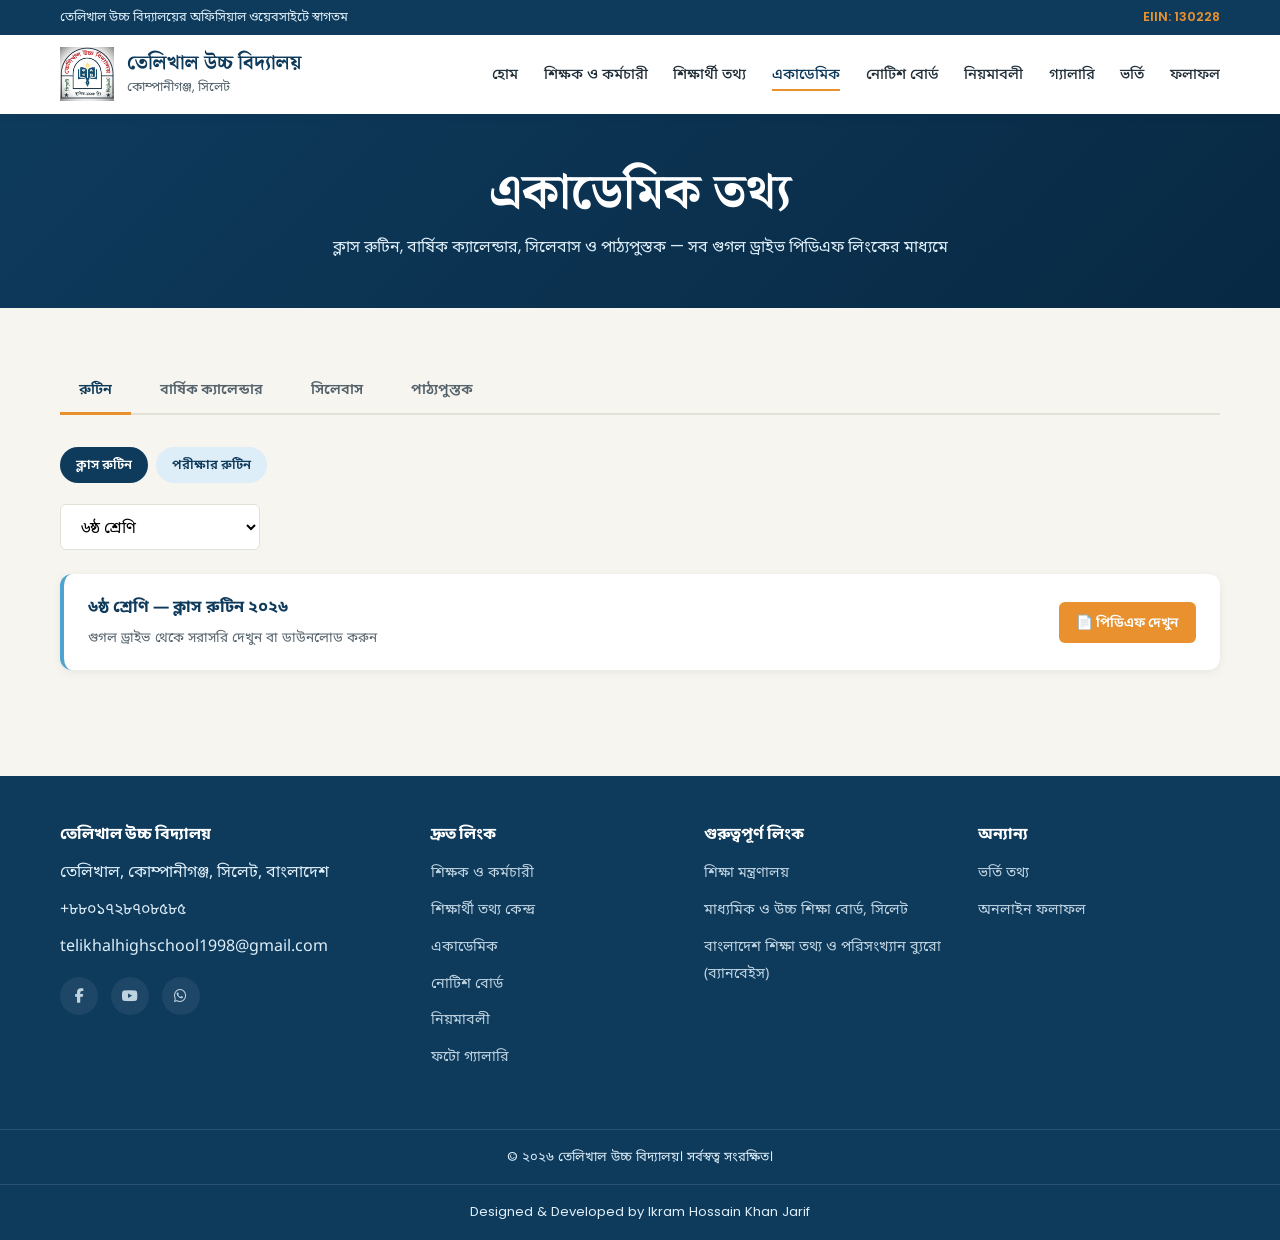
==== commit 89c2e7a8: "Update academic.html" ====
--- a/academic.html
+++ b/academic.html
@@ -158,5 +158,6 @@
 </footer>
 
 <script type="module" src="assets/js/pages/academic.js"></script>
+<script src="assets/js/core/registerSW.js"></script>
 </body>
 </html>
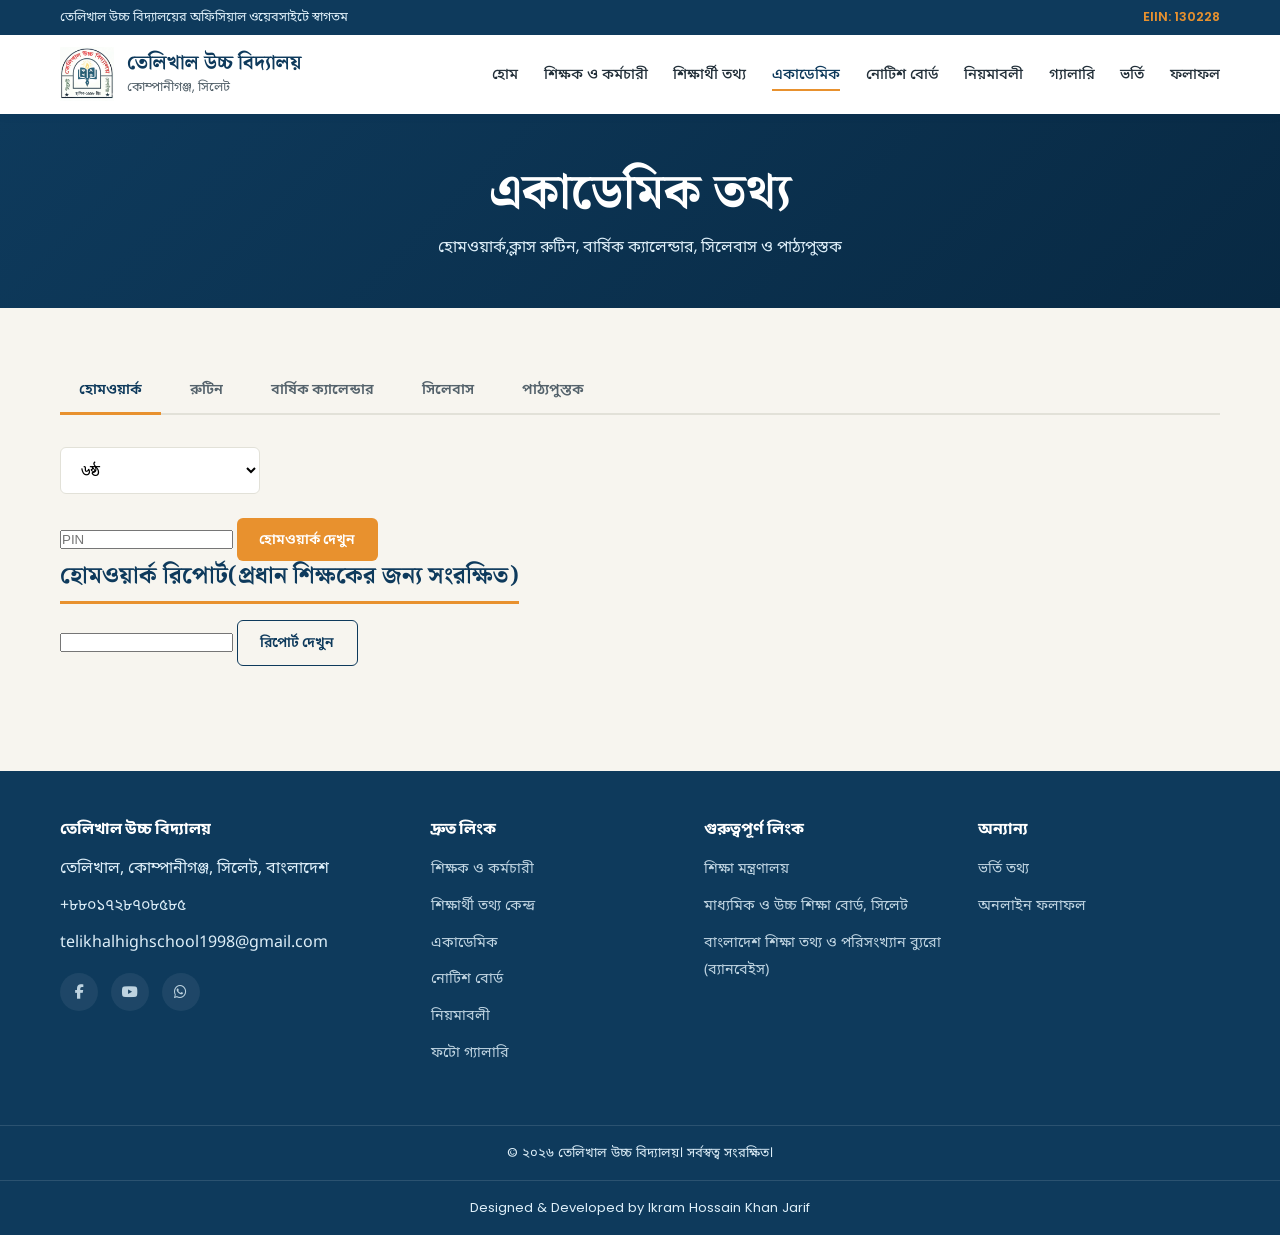
==== commit d3edf001: "Add files via upload" ====
--- a/academic.html
+++ b/academic.html
@@ -65,7 +65,7 @@
 <section class="page-banner">
   <div class="container">
     <h1>একাডেমিক তথ্য</h1>
-    <p>ক্লাস রুটিন, বার্ষিক ক্যালেন্ডার, সিলেবাস ও পাঠ্যপুস্তক — সব গুগল ড্রাইভ পিডিএফ লিংকের মাধ্যমে</p>
+    <p>হোমওয়ার্ক,ক্লাস রুটিন, বার্ষিক ক্যালেন্ডার, সিলেবাস ও পাঠ্যপুস্তক </p> 
   </div>
 </section>
 
@@ -74,14 +74,56 @@
 
     <!-- Tabs -->
     <div class="academic-tabs">
-      <button class="academic-tab-btn active" data-target="panel-routine">রুটিন</button>
+      <button class="academic-tab-btn active" data-target="panel-homework">হোমওয়ার্ক</button>
+      <button class="academic-tab-btn" data-target="panel-routine">রুটিন</button>
       <button class="academic-tab-btn" data-target="panel-calendar">বার্ষিক ক্যালেন্ডার</button>
       <button class="academic-tab-btn" data-target="panel-syllabus">সিলেবাস</button>
       <button class="academic-tab-btn" data-target="panel-textbook">পাঠ্যপুস্তক</button>
     </div>
 
-    <!-- ===== Routine Panel (২টা সাব-ট্যাব: ক্লাস রুটিন ও পরীক্ষার রুটিন) ===== -->
-    <div class="academic-panel active" id="panel-routine">
+
+            <!-- ===== Homework Panel ===== -->
+    <div class="academic-panel active" id="panel-homework">
+
+      <!-- ক্লাস-পিন দিয়ে হোমওয়ার্ক দেখা -->
+      <form class="homework-gate" id="homework-gate-form">
+        <div class="academic-selector">
+          <select class="academic-select" id="hw-class" required>
+            <option value="৬ষ্ঠ">৬ষ্ঠ</option>
+            <option value="৭ম">৭ম</option>
+            <option value="৮ম">৮ম</option>
+            <option value="৯ম">৯ম</option>
+            <option value="১০ম">১০ম</option>
+          </select>
+          <select class="academic-select" id="hw-group" style="display:none;">
+            <option value="বিজ্ঞান">বিজ্ঞান</option>
+            <option value="মানবিক">মানবিক</option>
+            <option value="ব্যবসায় শিক্ষা">ব্যবসায় শিক্ষা</option>
+          </select>
+        </div>
+        <div class="homework-pin-row">
+          <input type="password" id="hw-pin" inputmode="numeric" maxlength="4" placeholder="PIN " required>
+          <button type="submit" class="btn btn-primary">হোমওয়ার্ক দেখুন</button>
+        </div>
+      </form>
+      <div class="form-error-box" id="homework-error" style="display:none;"></div>
+      <div class="homework-list" id="homework-list-wrap"></div>
+
+      <div class="headteacher-report-section">
+        <div class="section-title" style="text-align:left; margin-bottom:1rem;"><h3><span>হোমওয়ার্ক রিপোর্ট(প্রধান শিক্ষকের জন্য সংরক্ষিত)</span></h3></div>
+        <form class="homework-gate" id="report-gate-form">
+          <div class="homework-pin-row">
+            <input type="password" id="report-pin" inputmode="numeric" maxlength="6" required>
+            <button type="submit" class="btn btn-outline">রিপোর্ট দেখুন</button>
+          </div>
+        </form>
+        <div class="form-error-box" id="report-error" style="display:none;"></div>
+        <div id="report-wrap"></div>
+      </div>
+    </div>
+    
+    <!-- ===== Routine Panel ===== -->
+    <div class="academic-panel" id="panel-routine">
       <div class="academic-subtabs">
         <button class="academic-subtab-btn active" data-subtarget="subpanel-class-routine">ক্লাস রুটিন</button>
         <button class="academic-subtab-btn" data-subtarget="subpanel-exam-routine">পরীক্ষার রুটিন</button>
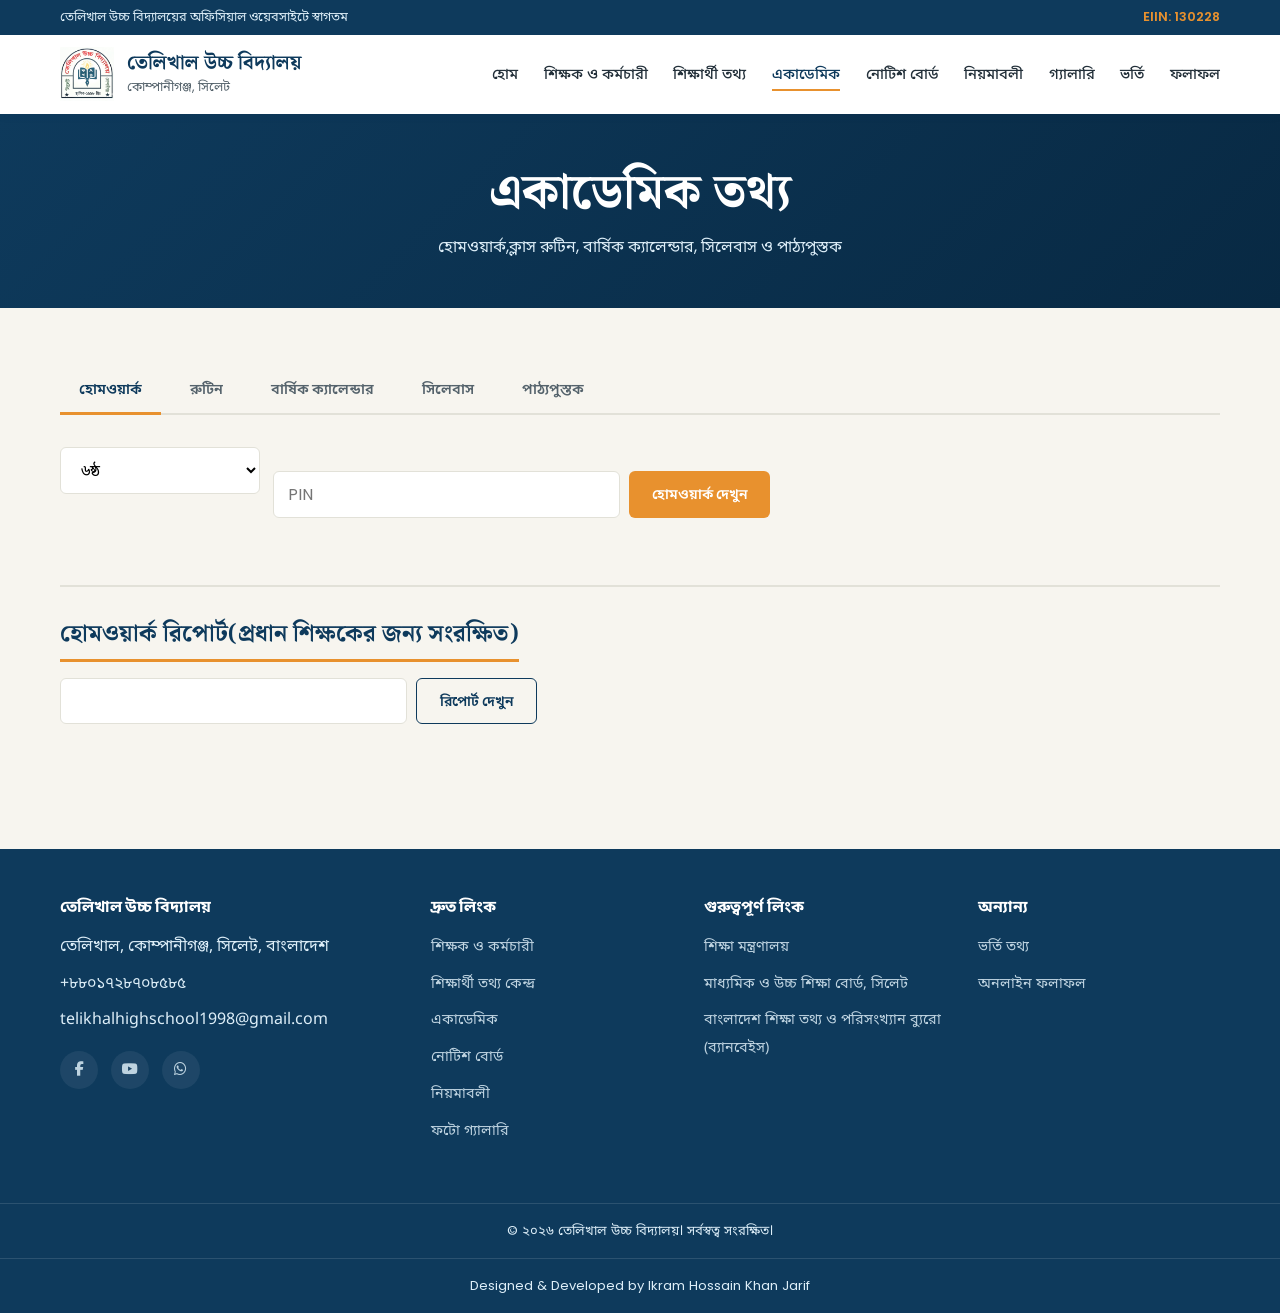
==== commit ac75d492: "Update academic.html" ====
--- a/academic.html
+++ b/academic.html
@@ -2,8 +2,13 @@
 <html lang="bn">
 <head>
 <meta charset="UTF-8">
-<meta name="viewport" content="width=device-width, initial-scale=1.0">
+<meta name="viewport" content="width=device-width, initial-scale=1.0,viewport-fit=cover">
 <meta name="color-scheme" content="light">
+<script>
+  if (window.matchMedia('(display-mode: standalone)').matches || window.navigator.standalone) {
+    document.documentElement.classList.add('pwa-standalone');
+  }
+</script>
 <title>একাডেমিক | তেলিখাল উচ্চ বিদ্যালয়</title>
 <meta name="description" content="তেলিখাল উচ্চ বিদ্যালয়ের ক্লাস রুটিন, বার্ষিক ক্যালেন্ডার, সিলেবাস ও পাঠ্যপুস্তক">
 
--- a/assets/css/pages/academic.css
+++ b/assets/css/pages/academic.css
@@ -166,3 +166,135 @@
   .pdf-resource-card { flex-direction: column; align-items: flex-start; }
   .pdf-link-btn { width: 100%; justify-content: center; }
 }
+
+/* ===================== Homework Tab ===================== */
+.homework-gate {
+  display: flex;
+  flex-wrap: wrap;
+  gap: 0.8rem;
+  align-items: flex-end;
+  margin-bottom: 1.2rem;
+}
+.homework-pin-row {
+  display: flex;
+  flex-wrap: wrap;
+  gap: 0.6rem;
+}
+.homework-pin-row input {
+  font-family: var(--font-ui);
+  font-size: 16px;
+  padding: 0.6rem 0.9rem;
+  border-radius: var(--radius-sm);
+  border: 1.5px solid var(--color-border);
+  background: var(--color-white);
+  min-height: 44px;
+  min-width: 200px;
+}
+.homework-pin-row input:focus { outline: none; border-color: var(--color-sky-blue); }
+
+.form-error-box {
+  background: rgba(192, 57, 43, 0.08);
+  border: 1.5px solid var(--color-danger);
+  color: var(--color-danger);
+  border-radius: var(--radius-sm);
+  padding: 0.8rem 1rem;
+  font-size: 0.88rem;
+  margin-bottom: 1.2rem;
+}
+
+.homework-list {
+  display: flex;
+  flex-direction: column;
+  gap: 0.9rem;
+}
+.homework-card {
+  background: var(--color-white);
+  border-radius: var(--radius-md);
+  box-shadow: var(--shadow-sm);
+  padding: 1rem 1.2rem;
+  border-left: 4px solid var(--color-amber);
+}
+.homework-card-top {
+  display: flex;
+  flex-wrap: wrap;
+  justify-content: space-between;
+  gap: 0.5rem;
+  margin-bottom: 0.4rem;
+}
+.homework-subject-badge {
+  font-family: var(--font-ui);
+  font-size: 0.75rem;
+  font-weight: 700;
+  color: var(--color-navy-deep);
+  background: var(--color-sky-light);
+  padding: 0.2rem 0.7rem;
+  border-radius: 20px;
+}
+.homework-deadline {
+  font-family: var(--font-ui);
+  font-size: 0.78rem;
+  color: var(--color-danger);
+  font-weight: 600;
+}
+.homework-details { font-size: 0.92rem; color: var(--color-ink); margin-bottom: 0.3rem; }
+.homework-assigned-on { font-family: var(--font-ui); font-size: 0.75rem; color: var(--color-ink-soft); }
+
+.homework-empty {
+  text-align: center;
+  padding: 2rem 1rem;
+  color: var(--color-ink-soft);
+  font-size: 0.92rem;
+}
+
+/* ---- হেডটিচার মাসিক রিপোর্ট ---- */
+.headteacher-report-section {
+  margin-top: 3rem;
+  padding-top: 2rem;
+  border-top: 2px solid var(--color-border);
+}
+.report-status-note {
+  font-family: var(--font-ui);
+  font-size: 0.88rem;
+  color: var(--color-ink-soft);
+  background: var(--color-limestone);
+  border: 1px dashed var(--color-border);
+  border-radius: var(--radius-sm);
+  padding: 0.9rem 1.1rem;
+  margin-bottom: 1.2rem;
+}
+.report-card {
+  background: var(--color-white);
+  border-radius: var(--radius-md);
+  box-shadow: var(--shadow-sm);
+  padding: 1.3rem;
+  margin-bottom: 1.2rem;
+}
+.report-card-header {
+  display: flex;
+  flex-wrap: wrap;
+  justify-content: space-between;
+  gap: 0.5rem;
+  margin-bottom: 1rem;
+  font-family: var(--font-ui);
+  font-size: 0.85rem;
+  color: var(--color-ink-soft);
+}
+.report-subject-block { margin-bottom: 1rem; }
+.report-subject-block h4 {
+  font-size: 0.95rem;
+  color: var(--color-navy-deep);
+  margin-bottom: 0.5rem;
+}
+.report-subject-block .count-badge {
+  font-family: var(--font-ui);
+  font-size: 0.72rem;
+  font-weight: 700;
+  color: var(--color-paddy-green);
+  background: rgba(76,140,107,0.12);
+  padding: 0.15rem 0.55rem;
+  border-radius: 20px;
+  margin-left: 0.4rem;
+}
+.report-subject-block ul { padding-left: 1.2rem; }
+.report-subject-block li { font-size: 0.85rem; color: var(--color-ink-soft); margin-bottom: 0.3rem; }
+.report-download-btn { margin-top: 0.5rem; }
